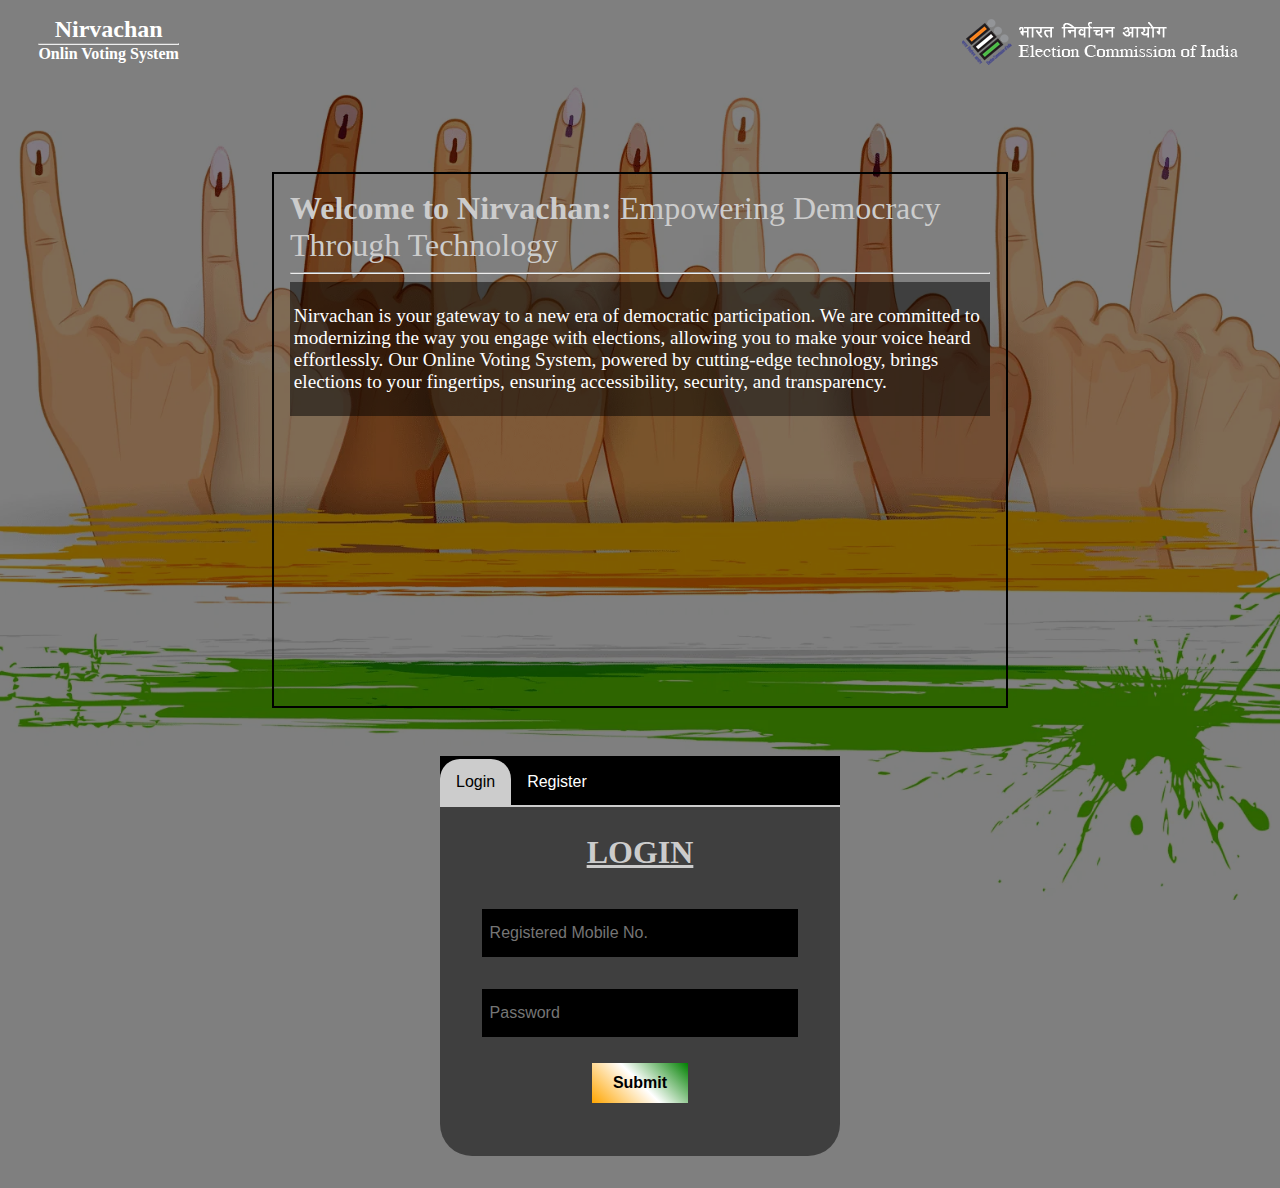
==== index.html @ ab75449a "Updated index page" ====
<!DOCTYPE html>
<html lang="en">
<head>
    <meta charset="UTF-8">
    <meta name="viewport" content="width=device-width, initial-scale=1.0">

    <!-- icon -->
    <link rel="shortcut icon" type="image/x-icon" href="Media/logo.png">

    <!-- css  -->
    <link rel="stylesheet" href="Working/style.css">
    <title>Nirvachan Online Voting System</title>
</head>
<body class="no-mar-pad">
    <div class="welcome-bg">
        <div class="overlay">
            <nav class="logo-side">
                <div id="Nirvachan-logo">
                    <h2>Nirvachan</h2>
                    <hr class="no-mar-pad">
                    <h4>Onlin Voting System</h4>
                </div>
                <div id="EC-logo">
                    <img src="Media/logo1.png">
                </div>
            </nav>

            <main class="welcome-main centered-flex">
                <div class="about-display ">
                    <div class="module-headding">
                        <b>Welcome to Nirvachan:</b> Empowering Democracy Through Technology
                    </div>
                    <hr>
                    <div class="module-content">
                        <p>Nirvachan is your gateway to a new era of democratic participation. We are committed to modernizing the way you engage with elections, allowing you to make your voice heard effortlessly. Our Online Voting System, powered by cutting-edge technology, brings elections to your fingertips, ensuring accessibility, security, and transparency.</p>
                    </div>

                    
                </div>
                <div class="login-diplay dark-bg">
                    <!-- Tab -->
                    <div class="tab">
                        <button id="default-login"  class="tablinks" onclick="openCity(event, 'Login')">Login</button>

                        <button  class="tablinks" onclick="openCity(event, 'Register')">Register</button>
                    </div>
                    <!-- Tab content  -->
                    <div id="Login" class="tabcontent">

                        <h1><u>LOGIN</u></h1>
                        <form id="Login-form" action="">
                            <input id="luser" type="text" maxlength="10" placeholder="Registered Mobile No." required>

                            <input id="lpass" type="password" required placeholder="Password" maxlength="6" minlength="6">

                            <button class="submit-button" type="submit">Submit</button>
                        </form>
                        
                    </div>

                    <div id="Register" class="tabcontent">
                        <h1><u>REGISTER</u></h1>
                        <form id="Register-form" action="">
                           
                            <input type="text" id="first-name" placeholder="First Name">

                            <input type="text" id="last-name" placeholder="Last Name">

                            <input type="tel" id="mobile-number" placeholder="Mobile No.">

                            <input type="email" id="email" placeholder="Email">

                            <input type="password" placeholder="Set 6 Digit Password">

                            <input type="password" placeholder="Confirm Password">

                            <button class="submit-button" type="submit">Submit</button>
                        </form>
                        
                    </div>
                </div>
            </main>
        </div>
    </div>
</body>
<script src="Working/script.js"></script>
</html>
---- Working/style.css ----
/* Welcome screen  */
.welcome-bg
{
    background-image: url("../Media/LoginBg.png");
    background-repeat: no-repeat;
    background-size: cover;
    background-position: center;
    background-attachment: fixed; 
}
.no-mar-pad
{
    margin: 0;
    padding: 0;
}
.overlay
{
    background-color: rgba(0, 0, 0, 0.5);
}

/* Logo Set  */
.logo-side
{
    height: 60px;
    margin: 0;
    position: relative;
}
#Nirvachan-logo
{
    position: absolute;
    color: white;
    left: 3%;
    top: 1rem;
}
#Nirvachan-logo h2, h4 
{

    margin: 0;
    padding: 0px;
    text-align: center;
}
#EC-logo
{
    position: absolute;
    right: 3%;
    top: 1rem;
}
.welcome-main
{
    width: 100%; 
    padding: 2rem; 
    box-sizing: border-box;
    margin-top: 2rem;
}

.login-diplay
{
    border-radius: 0rem 0rem 2rem 2rem;
    width: 400px;
    height: 400px;
    transition: all 2s;
}
.dark-bg
{
    background-color: rgba(0, 0, 0, 0.5); 
}
/* Common Properties */
.centered-flex
{
    display: flex;
    justify-content: center;
    align-items: center;
    flex-wrap: wrap;
}
/* Style the tab */
.tab {
  overflow: hidden;
  border-bottom: 2px solid #ccc;
  background-color: black;
}

/* Style the buttons that are used to open the tab content */
.tab button {
  background-color: inherit;
  float: left;
  border: none;
  outline: none;
  cursor: pointer;
  padding: 14px 16px;
  transition: 0.3s;
  color: white;
  font-size: 1rem;
  /* top right bottm left  */
  margin: 3px 0px 0px 0px;
}

/* Change background color of buttons on hover */
.tab button:hover {
  background-color: #dddddd;
  color: black;
  border-radius: 20px 20px 0px 0px;
}

/* Create an active/current tablink class */
.tab button.active {
  background-color: #ccc;
  color : black;
  border-radius: 20px 20px 0px 0px;
}

/* Style the tab content */
.tabcontent {
  display: none;
  text-align: center;
  padding: 6px 12px;
  color: #ccc;
}



#Login-form input
{ 
  width: 80%;
  font-size: 1rem;
  height: 2rem;
  background-color: black;
  color: white;
  border: none;
  margin: 1em;
  padding: 0.5rem;
}
.submit-button
{
  background-image: linear-gradient(45deg,orange,white,green);
  margin: 10px;
  height: 2.5rem; width: 6rem;
  border: none;
  font-size: 1rem;
  font-weight: 700;
}
.submit-button:hover
{
  opacity: 0.6;
}
#Register-form input
{
  width: 40%;
  margin: 0.5em;
  padding: 0.5rem;
  font-size: 1rem;
  height: 2rem;
  background-color: black;
  color: white;
  border: none;
}
.about-display
{
  width: 700px;
  height: 500px;
  border: 2px solid;
  margin: 3rem;
  padding: 1rem;
}
.module-headding
{
  color: #ccc;
  font-size: 2rem;
}
.module-content
{
  background-color: rgba(0, 0, 0, 0.5);
  font-size: 1.2rem;
  color: white;
  font-family: 'Times New Roman', Times, serif;
  padding: 0.2em;
}
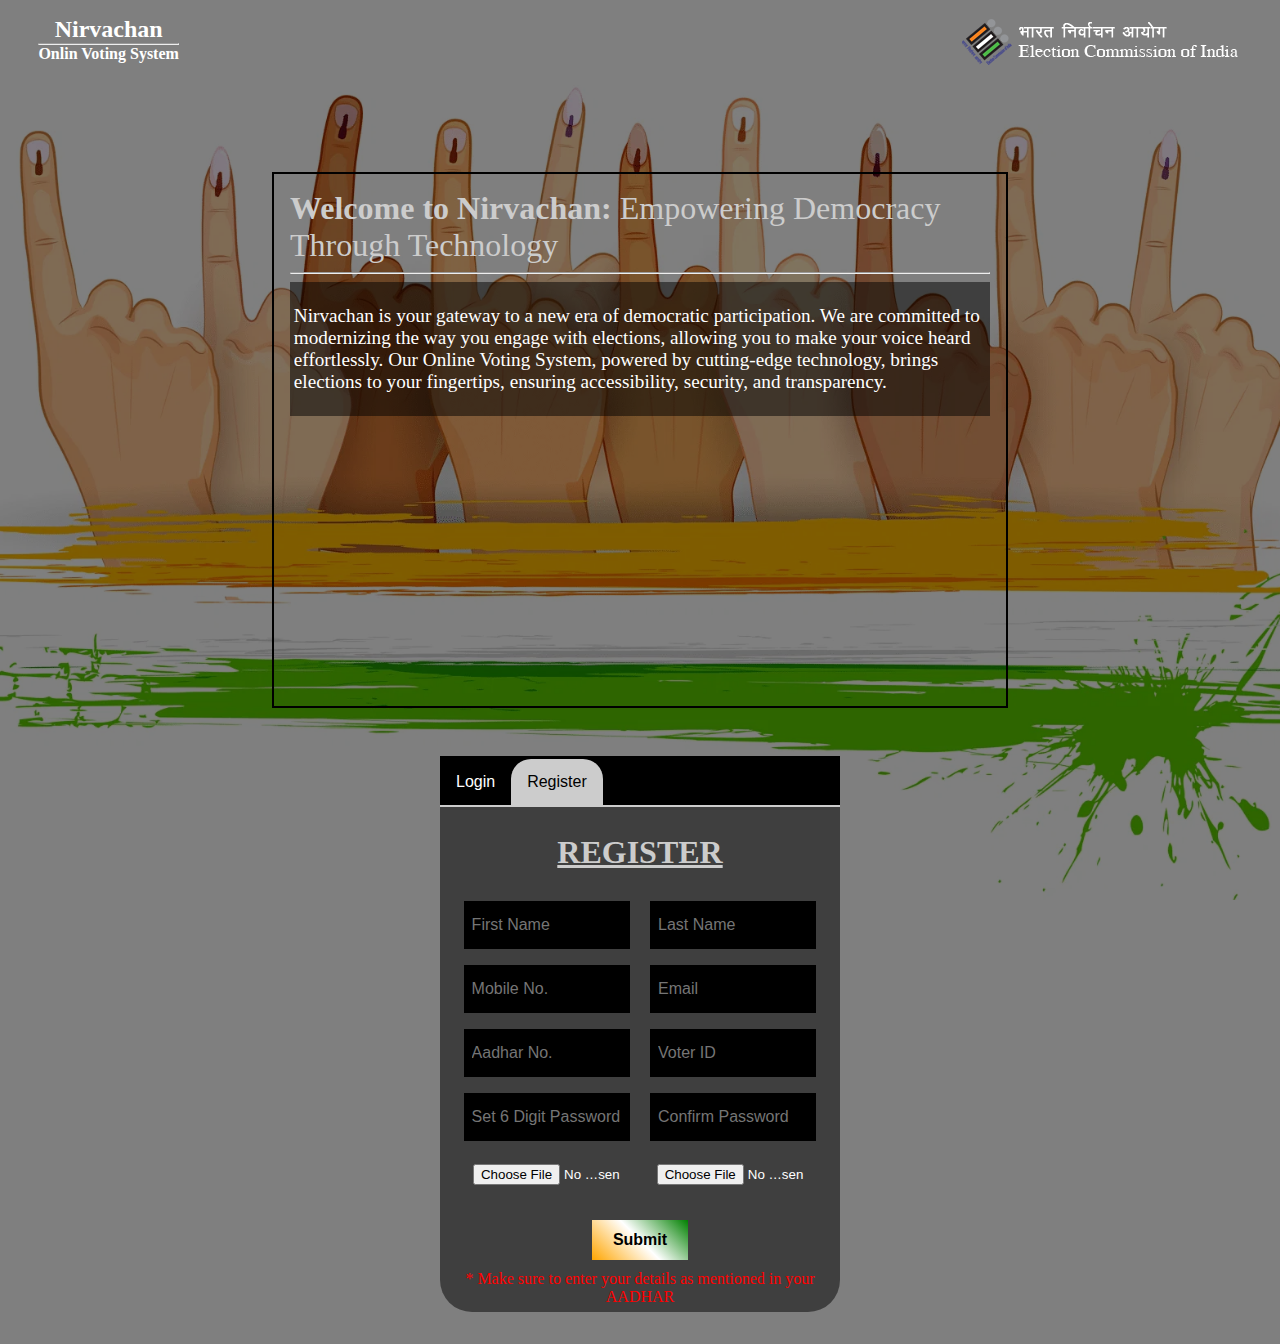
==== commit acf4d57f: "updated register" ====
--- a/index.html
+++ b/index.html
@@ -40,9 +40,9 @@
                 <div class="login-diplay dark-bg">
                     <!-- Tab -->
                     <div class="tab">
-                        <button id="default-login"  class="tablinks" onclick="openCity(event, 'Login')">Login</button>
+                        <button   class="tablinks" onclick="openCity(event, 'Login')">Login</button>
 
-                        <button  class="tablinks" onclick="openCity(event, 'Register')">Register</button>
+                        <button id="default-login" class="tablinks" onclick="openCity(event, 'Register')">Register</button>
                     </div>
                     <!-- Tab content  -->
                     <div id="Login" class="tabcontent">
@@ -70,13 +70,27 @@
 
                             <input type="email" id="email" placeholder="Email">
 
+                            <input type="text"
+                            id="adn" placeholder="Aadhar No." maxlength="12" minlength="12">
+
+                            <input type="text"
+                            id="vid" placeholder="Voter ID">
+
+                            
+
                             <input type="password" placeholder="Set 6 Digit Password">
 
                             <input type="password" placeholder="Confirm Password">
+                            
+                            <input type="file" id="aadhar" accept="image/*">
+                            
+                            <input type="file" id="aadhar" accept="image/*">
+                            
 
                             <button class="submit-button" type="submit">Submit</button>
+
                         </form>
-                        
+                        <div class="alert">* Make sure to enter your details as mentioned in your AADHAR</div>
                     </div>
                 </div>
             </main>
--- a/Working/style.css
+++ b/Working/style.css
@@ -56,7 +56,7 @@
 {
     border-radius: 0rem 0rem 2rem 2rem;
     width: 400px;
-    height: 400px;
+    /* height: 400px; */
     transition: all 2s;
 }
 .dark-bg
@@ -152,6 +152,15 @@
   color: white;
   border: none;
 }
+#Register-form input[type="file"]
+{
+  background-color: transparent;
+  font-size: smaller;
+}
+.alert
+{
+  color: red;
+}
 .about-display
 {
   width: 700px;
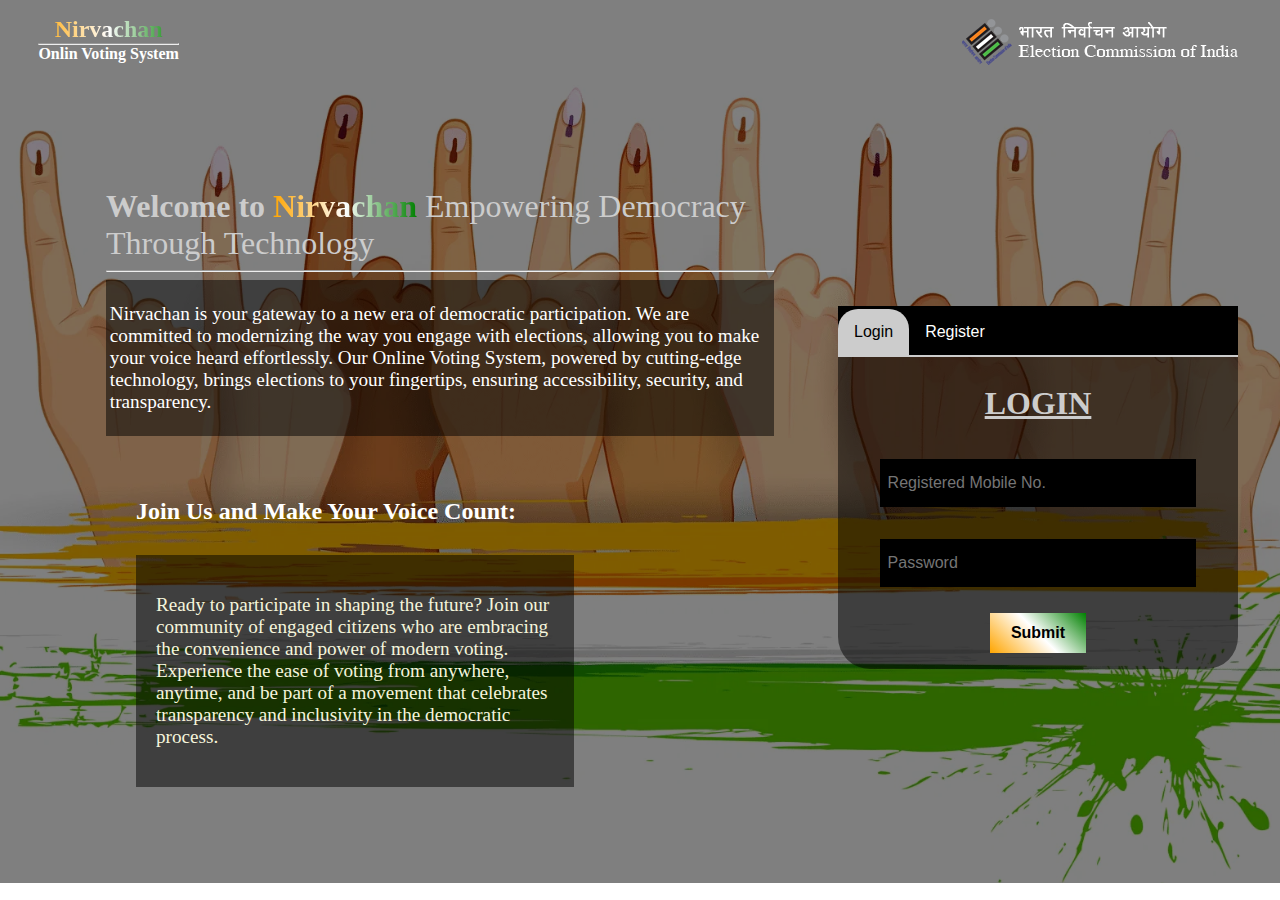
==== commit 4856a5b6: "login completed dashboard started" ====
--- a/index.html
+++ b/index.html
@@ -10,13 +10,17 @@
     <!-- css  -->
     <link rel="stylesheet" href="Working/style.css">
     <title>Nirvachan Online Voting System</title>
+
+
+    <!-- Animate -->
+    <link rel="stylesheet" href="https://cdnjs.cloudflare.com/ajax/libs/animate.css/4.1.1/animate.min.css"/>
 </head>
 <body class="no-mar-pad">
     <div class="welcome-bg">
         <div class="overlay">
             <nav class="logo-side">
                 <div id="Nirvachan-logo">
-                    <h2>Nirvachan</h2>
+                    <h2 class="gradient-text">Nirvachan</h2>
                     <hr class="no-mar-pad">
                     <h4>Onlin Voting System</h4>
                 </div>
@@ -28,28 +32,51 @@
             <main class="welcome-main centered-flex">
                 <div class="about-display ">
                     <div class="module-headding">
-                        <b>Welcome to Nirvachan:</b> Empowering Democracy Through Technology
+                        <b>Welcome to <span class="gradient-text"> Nirvachan</span></b> Empowering Democracy Through Technology
                     </div>
                     <hr>
                     <div class="module-content">
                         <p>Nirvachan is your gateway to a new era of democratic participation. We are committed to modernizing the way you engage with elections, allowing you to make your voice heard effortlessly. Our Online Voting System, powered by cutting-edge technology, brings elections to your fingertips, ensuring accessibility, security, and transparency.</p>
                     </div>
 
-                    
+                    <div class="slideshow-container">
+                        <div class="slide animate__animated animate__backInLeft">
+                            <div class="slide-head">
+                                <h2>Join Us and Make Your Voice Count:</h2>
+                            </div>
+                            <div class="slide-content overlay">
+                                <p>
+                                    Ready to participate in shaping the future? Join our community of engaged citizens who are embracing the convenience and power of modern voting. Experience the ease of voting from anywhere, anytime, and be part of a movement that celebrates transparency and inclusivity in the democratic process.
+                                </p>
+                            </div>
+                        </div>
+                        <div class="slide animate__animated animate__backInLeft ">
+                            <div class="slide-head">
+                                <h2>Log In or Register Now: </h2>
+                            </div>
+                            <div class="slide-content overlay">
+                                <p>
+                                    To get started, simply log in to your existing account or register to become a part of the Nirvachan community. Your participation matters, and by taking this step, you're contributing to a more connected, informed, and empowered democracy. Let your voice be heard with Nirvachan.
+                                </p>
+                            </div>
+                        </div>
+
+                        
+                    </div>
                 </div>
                 <div class="login-diplay dark-bg">
                     <!-- Tab -->
                     <div class="tab">
-                        <button   class="tablinks" onclick="openCity(event, 'Login')">Login</button>
+                        <button id="default-login"  class="tablinks" onclick="openCity(event, 'Login')">Login</button>
 
-                        <button id="default-login" class="tablinks" onclick="openCity(event, 'Register')">Register</button>
+                        <button  class="tablinks" onclick="openCity(event, 'Register')">Register</button>
                     </div>
                     <!-- Tab content  -->
                     <div id="Login" class="tabcontent">
 
                         <h1><u>LOGIN</u></h1>
-                        <form id="Login-form" action="">
-                            <input id="luser" type="text" maxlength="10" placeholder="Registered Mobile No." required>
+                        <form id="Login-form" action="Working/dashboard.html">
+                            <input id="luser" type="text" maxlength="10" minlength="10" placeholder="Registered Mobile No." required>
 
                             <input id="lpass" type="password" required placeholder="Password" maxlength="6" minlength="6">
 
@@ -78,21 +105,28 @@
 
                             
 
-                            <input type="password" placeholder="Set 6 Digit Password">
+                            <input type="password" placeholder="Set 6 Digit Password" required maxlength="6" minlength="6">
 
-                            <input type="password" placeholder="Confirm Password">
+                            <input type="password" placeholder="Confirm Password" required maxlength="6" minlength="6">
+
+
+                            <p class="upload-details">Aadhar Card: </p>
+
+                            <input type="file" id="aadhar" accept="image/*" required>
                             
-                            <input type="file" id="aadhar" accept="image/*">
+                            <p class="upload-details">Voter ID Card:</p>
                             
-                            <input type="file" id="aadhar" accept="image/*">
-                            
+                            <input type="file" id="aadhar" accept="image/*" required>
 
+                           
                             <button class="submit-button" type="submit">Submit</button>
 
                         </form>
                         <div class="alert">* Make sure to enter your details as mentioned in your AADHAR</div>
                     </div>
                 </div>
+
+                
             </main>
         </div>
     </div>
--- a/Working/style.css
+++ b/Working/style.css
@@ -56,8 +56,7 @@
 {
     border-radius: 0rem 0rem 2rem 2rem;
     width: 400px;
-    /* height: 400px; */
-    transition: all 2s;
+    height: auto;
 }
 .dark-bg
 {
@@ -152,10 +151,17 @@
   color: white;
   border: none;
 }
-#Register-form input[type="file"]
+#Register-form input[type="file"] 
 {
   background-color: transparent;
   font-size: smaller;
+  text-overflow:clip;
+  width: 45%;
+}
+.upload-details
+{
+  width: 40%;
+  display: inline-block;
 }
 .alert
 {
@@ -164,10 +170,10 @@
 .about-display
 {
   width: 700px;
-  height: 500px;
-  border: 2px solid;
+  height: auto;
   margin: 3rem;
   padding: 1rem;
+  box-sizing: border-box;
 }
 .module-headding
 {
@@ -181,4 +187,36 @@
   color: white;
   font-family: 'Times New Roman', Times, serif;
   padding: 0.2em;
+}
+.slideshow-container
+{
+ 
+  width: 100%;
+  height: auto;
+  margin-top: 2rem;
+  display: flex;
+
+  align-items: center;
+}
+.slide 
+{
+  width: 70%;
+}
+.gradient-text {
+  background: linear-gradient(to right, orange,white,green);
+  -webkit-background-clip: text;
+  background-clip: text;
+  color: transparent;
+}
+.slide-head
+{
+  margin: 30px;
+  color : white;
+}
+.slide-content
+{
+  margin-left: 30px;
+  font-size: 1.2rem;
+  color: beige;
+  padding: 20px;
 }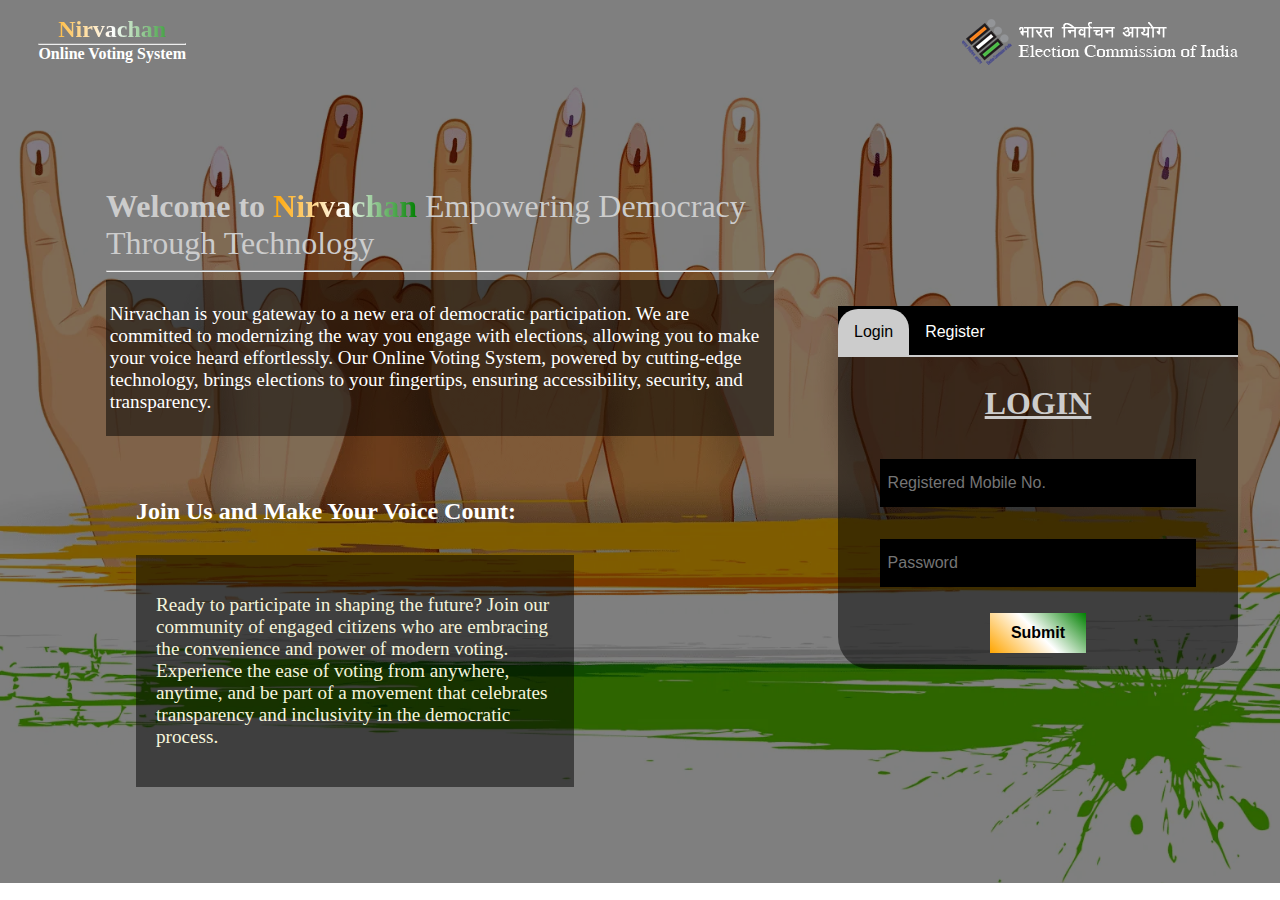
==== commit caebb341: "'dashboardchanges'" ====
--- a/index.html
+++ b/index.html
@@ -22,9 +22,9 @@
                 <div id="Nirvachan-logo">
                     <h2 class="gradient-text">Nirvachan</h2>
                     <hr class="no-mar-pad">
-                    <h4>Onlin Voting System</h4>
+                    <h4>Online Voting System</h4>
                 </div>
-                <div id="EC-logo">
+                <div id="EC-logo"> 
                     <img src="Media/logo1.png">
                 </div>
             </nav>
@@ -105,18 +105,18 @@
 
                             
 
-                            <input type="password" placeholder="Set 6 Digit Password" required maxlength="6" minlength="6">
+                            <input type="password" placeholder="Set 6 Digit Password" required maxlength="6" minlength="6" id="new-pass">
 
-                            <input type="password" placeholder="Confirm Password" required maxlength="6" minlength="6">
+                            <input type="password" placeholder="Confirm Password" required maxlength="6" minlength="6" id="confirm-pass">
 
 
                             <p class="upload-details">Aadhar Card: </p>
 
-                            <input type="file" id="aadhar" accept="image/*" required>
+                            <input type="file" id="aadhar-card" accept="image/*" required>
                             
                             <p class="upload-details">Voter ID Card:</p>
                             
-                            <input type="file" id="aadhar" accept="image/*" required>
+                            <input type="file" id="voter-card" accept="image/*" required>
 
                            
                             <button class="submit-button" type="submit">Submit</button>
--- a/Working/style.css
+++ b/Working/style.css
@@ -2,7 +2,7 @@
 .welcome-bg
 {
     background-image: url("../Media/LoginBg.png");
-    background-repeat: no-repeat;
+    background-repeat: no-repeat; 
     background-size: cover;
     background-position: center;
     background-attachment: fixed; 
